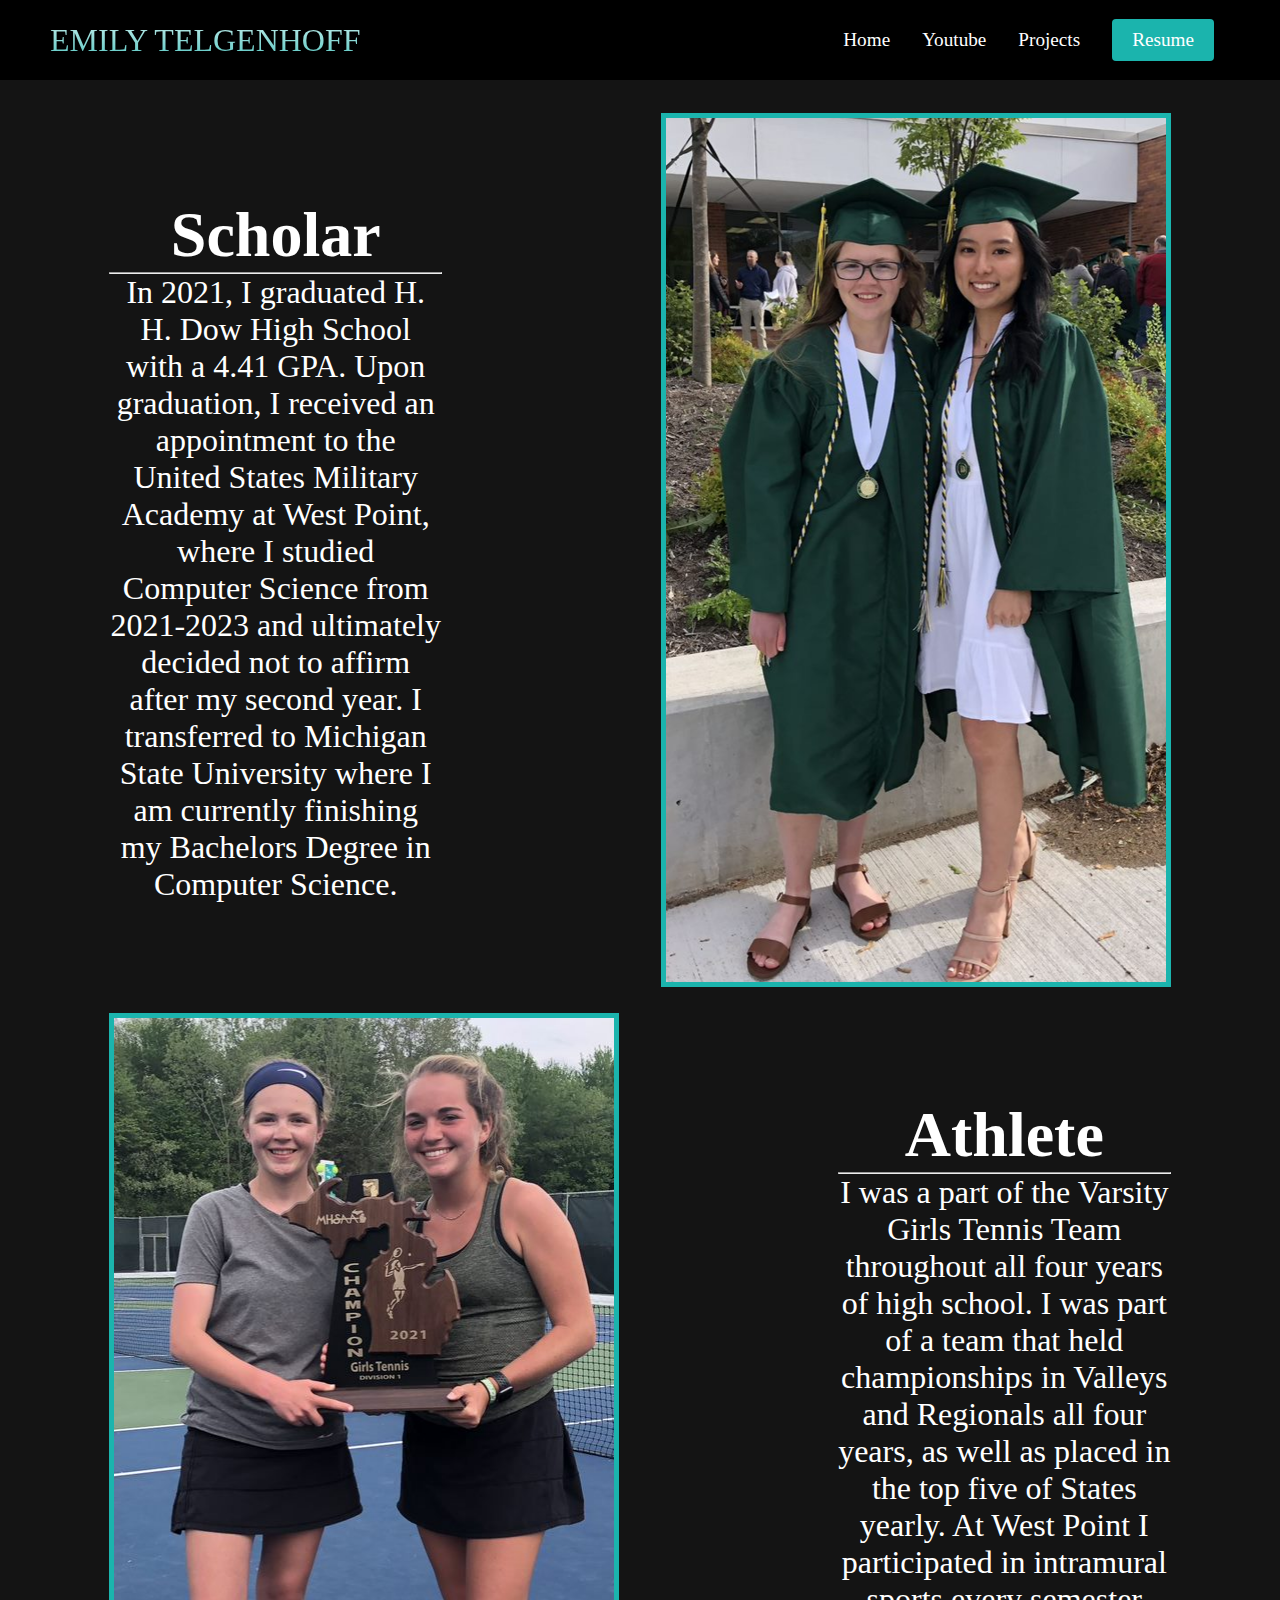
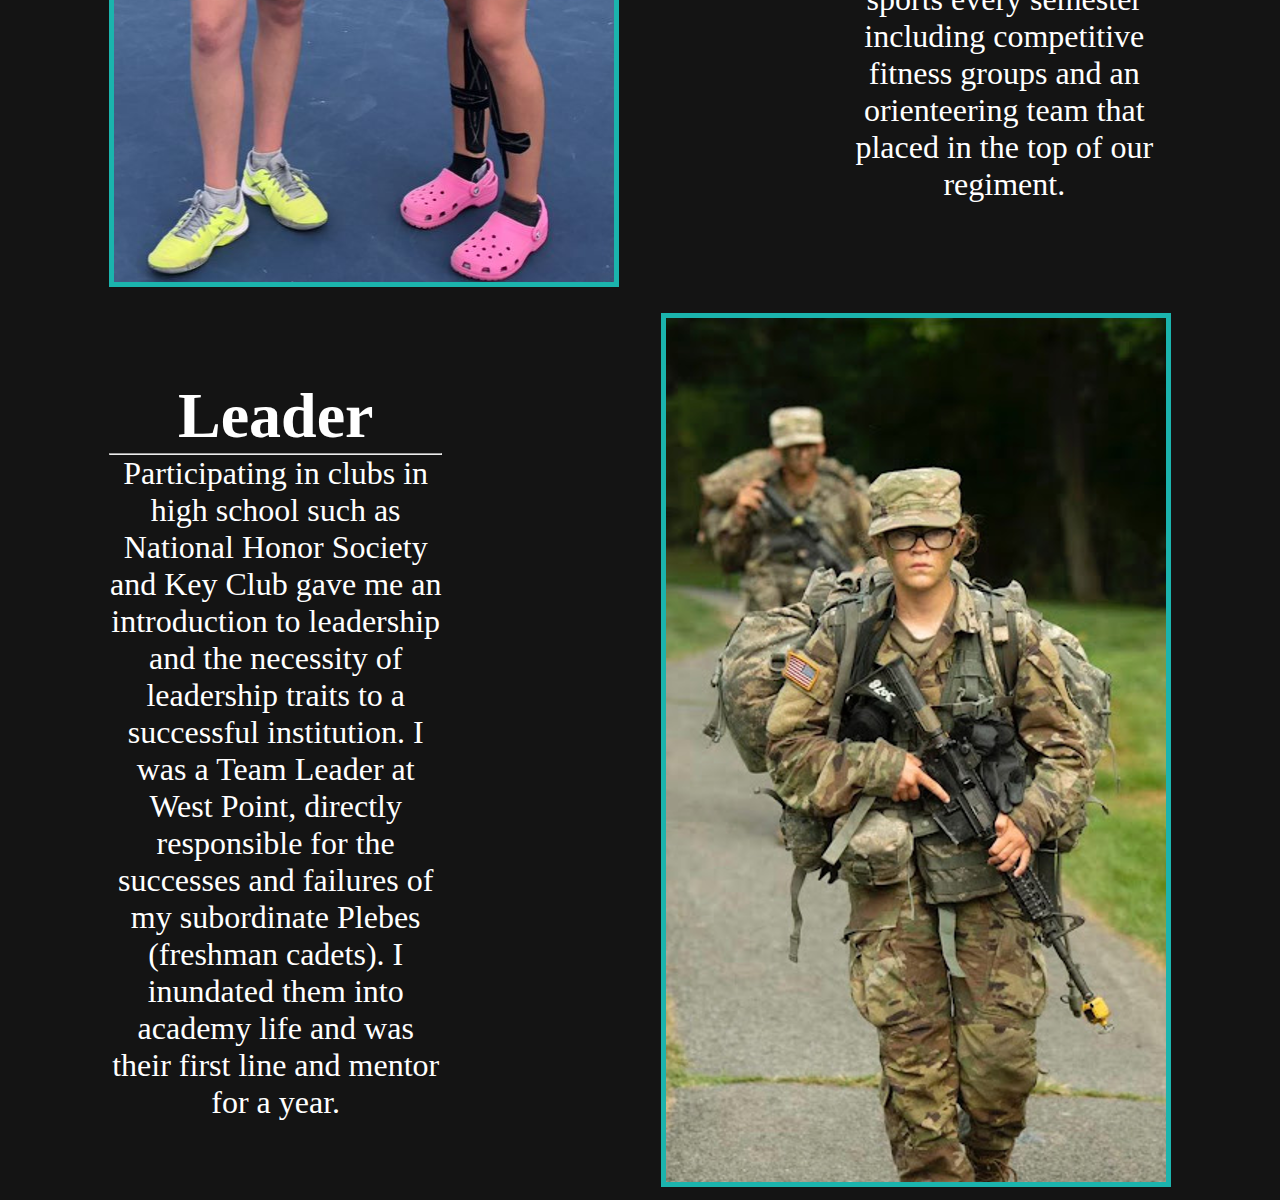
==== index.html @ 653f71b5 "Add files via upload" ====
<!DOCTYPE html>
<html lang="en">
<head>
    <meta charset="UTF-8">
    <meta http-equiv="X-UA-Compatible" content="IE=edge">
    <meta name="viewport" content="width=device-width, initial-scale=1.0">
    <title>Emily Telgenhoff</title>
    <link rel="stylesheet" href="styles.css" />
</head>
<body>
    <nav class="navbar">
        <div class="navbar__container">
            <a href="/" id="navbar__logo">EMILY TELGENHOFF</a>
            <ul class="navbar__menu">
                <li class="navbar__item">
                    <a href="/" class="navbar__links">Home</a>
                </li>
                <li class="navbar__item">
                    <a href="/youtube.html" class="navbar__links">Youtube</a>
                </li>
                <li class="navbar__item">
                    <a href="/projects.html" class="navbar__links">Projects</a>
                </li>
                <li class="navbar__btn">
                    <a href="/resume.html" class="button">Resume</a>
                </li>
              </p>
            </ul>
        </div>
    </nav>

    <div class="main">
        <div class="main__content">
            <div class="main__content--scholar">
                <div class="main__content--scholar__text">
                    <h1>Scholar</h1>
                    <hr width="100%">
                    <p>In 2021, I graduated H. H. Dow High School with a 4.41 GPA. Upon graduation, I received an appointment to the United States Military Academy at West Point, where I studied Computer Science from 2021-2023 and ultimately decided not to affirm after my second year. I transferred to Michigan State University where I am currently finishing my Bachelors Degree in Computer Science. </p>
                </div>
                <div class="main__content--scholar__img">
                    <img src="images/scholar_img_2.png" alt="Scholar Image" id="scholar__img">
                </div>
            </div>
            <div class="main__content--athlete">
                <div class="main__content--athlete__img">
                    <img src="images/athlete_img.png" alt="Scholar Image" id="athlete__img">
                </div>
                <div class="main__content--athlete__text">
                    <h1>Athlete</h1>
                    <hr width="100%">
                    <p>I was a part of the Varsity Girls Tennis Team throughout all four years of high school. I was part of a team that held championships in Valleys and Regionals all four years, as well as placed in the top five of States yearly. At West Point I participated in intramural sports every semester including competitive fitness groups and an orienteering team that placed in the top of our regiment.</p>
                </div>
            </div>
            <div class="main__content--leader">
                <div class="main__content--leader__text">
                    <h1>Leader</h1>
                    <hr width="100%">
                    <p>Participating in clubs in high school such as National Honor Society and Key Club gave me an introduction to leadership and the necessity of leadership traits to a successful institution. I was a Team Leader at West Point, directly responsible for the successes and failures of my subordinate Plebes (freshman cadets). I inundated them into academy life and was their first line and mentor for a year.</p>
                </div>
                <div class="main__content--leader__img">
                    <img src="images/milimg.png" alt="Leader Image" id="leader__img">
                </div>
            </div>
        </div>
    </div>

</body>
</html>
---- styles.css ----
* {
    box-sizing: border-box;
    margin: 0;
    padding: 0;
}

.navbar {
    background-color: black;
    height: 80px;
    display: flex;
    justify-content: center;
    align-items: center;
    font-size: 1.2rem;
    position: sticky;
    top: 0;
    z-index: 999;
}

.navbar__container {
    display: flex;
    justify-content: space-between;
    height: 80px;
    z-index: 1;
    width: 100%;
    max-width: 1300px;
    margin: 0 auto;
    padding: 0 50px;
}

#navbar__logo {
    background-color: white;
    background-image: linear-gradient(to top, #1bb4ad 0%, white 100%);
    background-size: 50%;
    -webkit-background-clip: text;
    -moz-background-clip: text;
    -webkit-text-fill-color: transparent;
    -moz-text-fill-color: transparent;
    display: flex;
    align-items: center;
    cursor: pointer;
    font-size: 2rem;
}

.fa-gem {
    margin-right: 0.5rem;
}

.navbar__menu {
    display: flex;
    align-items: center;
    list-style: none;
    text-align: center;
}

.navbar__item {
    height: 80px;
}

.navbar__links {
    color: white;
    display: flex;
    align-items: center;
    justify-content: center;
    text-decoration: none;
    padding: 0 1rem;
    height: 100%;
}

.navbar__btn {
    display: flex;
    justify-content: center;
    align-items: center;
    padding: 0 1rem;
    width: 100%;
}

.button {
    display: flex;
    justify-content: center;
    align-items: center;
    text-decoration: none;
    padding: 10px 20px;
    height: 100%;
    width: 100%;
    border: none;
    outline: none;
    border-radius: 4px;
    background: #1bb4ad;
    color: white;
}

.button:hover {
    background: #0e6588;
    transition: all 0.3s ease;
}

.navbar__links:hover {
    color: #1bb4ad;
    transition: all 0.3s ease;
}

  

  .main {
    background-color: #141414;
  }

  .main__content {
    position: relative;
    top: 20px;
    background-color: #141414;
  }

  .main__content--scholar, .main__content--athlete, .main__content--leader{
    display: flex;
    flex-direction: row;
    flex-wrap: wrap;
    justify-content: space-around;
    align-items: center;
    align-content: center;
    height: 100vh;
  }
  .main__content--scholar__text, .main__content--athlete__text, .main__content--leader__text{
    display: flex;
    flex-direction: column;
    justify-content: center;
    align-items: center;
    width: 26%;
  }
  .main__content h1 {
    position: relative;
    color: white;
    text-align: center;
    font-size: 4rem;
  }
  .main__content p {
    position: relative;
    text-align: center;
    font-size: 2rem;
    color: white;
  }

  #scholar__img, #athlete__img, #leader__img {
    display: flex;
    border: 5px solid #1bb4ad;
  }





  .main__yt {
    display: flex;
    flex-direction: column;
    flex-wrap: wrap;
    justify-content: space-around;
    align-items: center;
    align-content: center;
    height: 100%;
  }
  .main__content__yt{
    display: flex;
    flex-direction: row;
    flex-wrap: wrap;
    justify-content: space-around;
    align-items: center;
    align-content: center;
    height: 50vh;
  }
  .main__content__yt_text {
    display: flex;
    flex-direction: column;
    justify-content: center;
    align-items: center;
    width: 30%;
  }
  .main__content__yt h1 {
    position: relative;
    color: white;
    text-align: center;
    font-size: 4rem;
  }
  .main__content__yt p {
    position: relative;
    text-align: center;
    font-size: 2rem;
    color: white;
  }



  .project {
    background-color: #141414;
    display: flex;
    flex-direction: column;
    gap: 50px;
    padding-top: 40px;
    padding-bottom: 70px;

  }
    .project h1 {
      color: white;
      text-align: center;
      font-size: 4rem;
    }
    .project p {
      text-align: center;
      font-size: 2rem;
      color: white;
    }


  .projectdesc {
    display: flex;
    flex-direction: row;
    justify-content: space-evenly;
    align-items: center;
    padding-bottom: 100px;
  }
    .projectdesc_text {
      display: flex;
      flex-direction: column;
      justify-content: center;
      align-items: center;
      gap: 10px;
      width: 50%;
    }

  .project_algo {
    display: flex;
    flex-direction: column;
    gap: 40px;
  }

  .project_algo h2 {
    color: white;
    text-decoration-line: underline;
    font-size: 40px;
  }

  .project_algo_1 {
    display: flex;
    flex-direction: row;
    justify-content: space-evenly;
    align-items: center;
  }

    .project_algo_1_desc {
      display: flex;
      flex-direction: column;
      justify-content: center;
      align-items: center;
      width: 30%;
    }

    #ws {
      border: 3px solid #1bb4ad;
    }
    .divider {
      font-size: 30px;
      display: flex;
      align-items: center;
    }
    
    .divider::before, .divider::after {
      flex: 1;
      content: '';
      padding: 3px;
      background-color: #1bb4ad;
      margin: 5px;
    }

  .modifications {
    width: 75%;
    align-self: center;
  }

  .choice {
    background-color: #141414;
    display: flex;
    flex-direction: column;
    gap: 50px;
    padding-top: 40px;
    padding-bottom: 40px;
  }
  .choice h1 {
    color: white;
  }


  .choice_row {
    display: flex;
    flex-direction: row;
    justify-content: space-around;
    align-items: center;
    gap: 40px;
    padding-bottom: 80px;
  }

  .choice_row_img {
    position: relative;
  }
  
  .choice_image {
    display: block;
    height: auto;
    border: 3px solid #1bb4ad;
  }

  
  .choice_overlay {
    position: absolute;
    top: 0;
    bottom: 0;
    left: 0;
    right: 0;
    height: 100%;
    width: 100%;
    opacity: 0;
    transition: .5s ease;
    background-color: #141414;
  }
  
  .choice_row_img:hover .choice_overlay {
    opacity: 1;
  }
  
  .text {
    color: #1bb4ad;
    font-size: 50px;
    position: absolute;
    top: 50%;
    left: 50%;
    -webkit-transform: translate(-50%, -50%);
    -ms-transform: translate(-50%, -50%);
    transform: translate(-50%, -50%);
    text-align: center;
  }



  .resume {
    background-color: #141414;
    display: flex;
    flex-direction: column;
    gap: 50px;
    padding: 40px;
  }
  .filler {
    background-color: #141414;
    position:absolute;
    top:0;
    bottom:0;
    left:0;
    right:0;
    overflow:hidden;
    z-index:-1;
  }
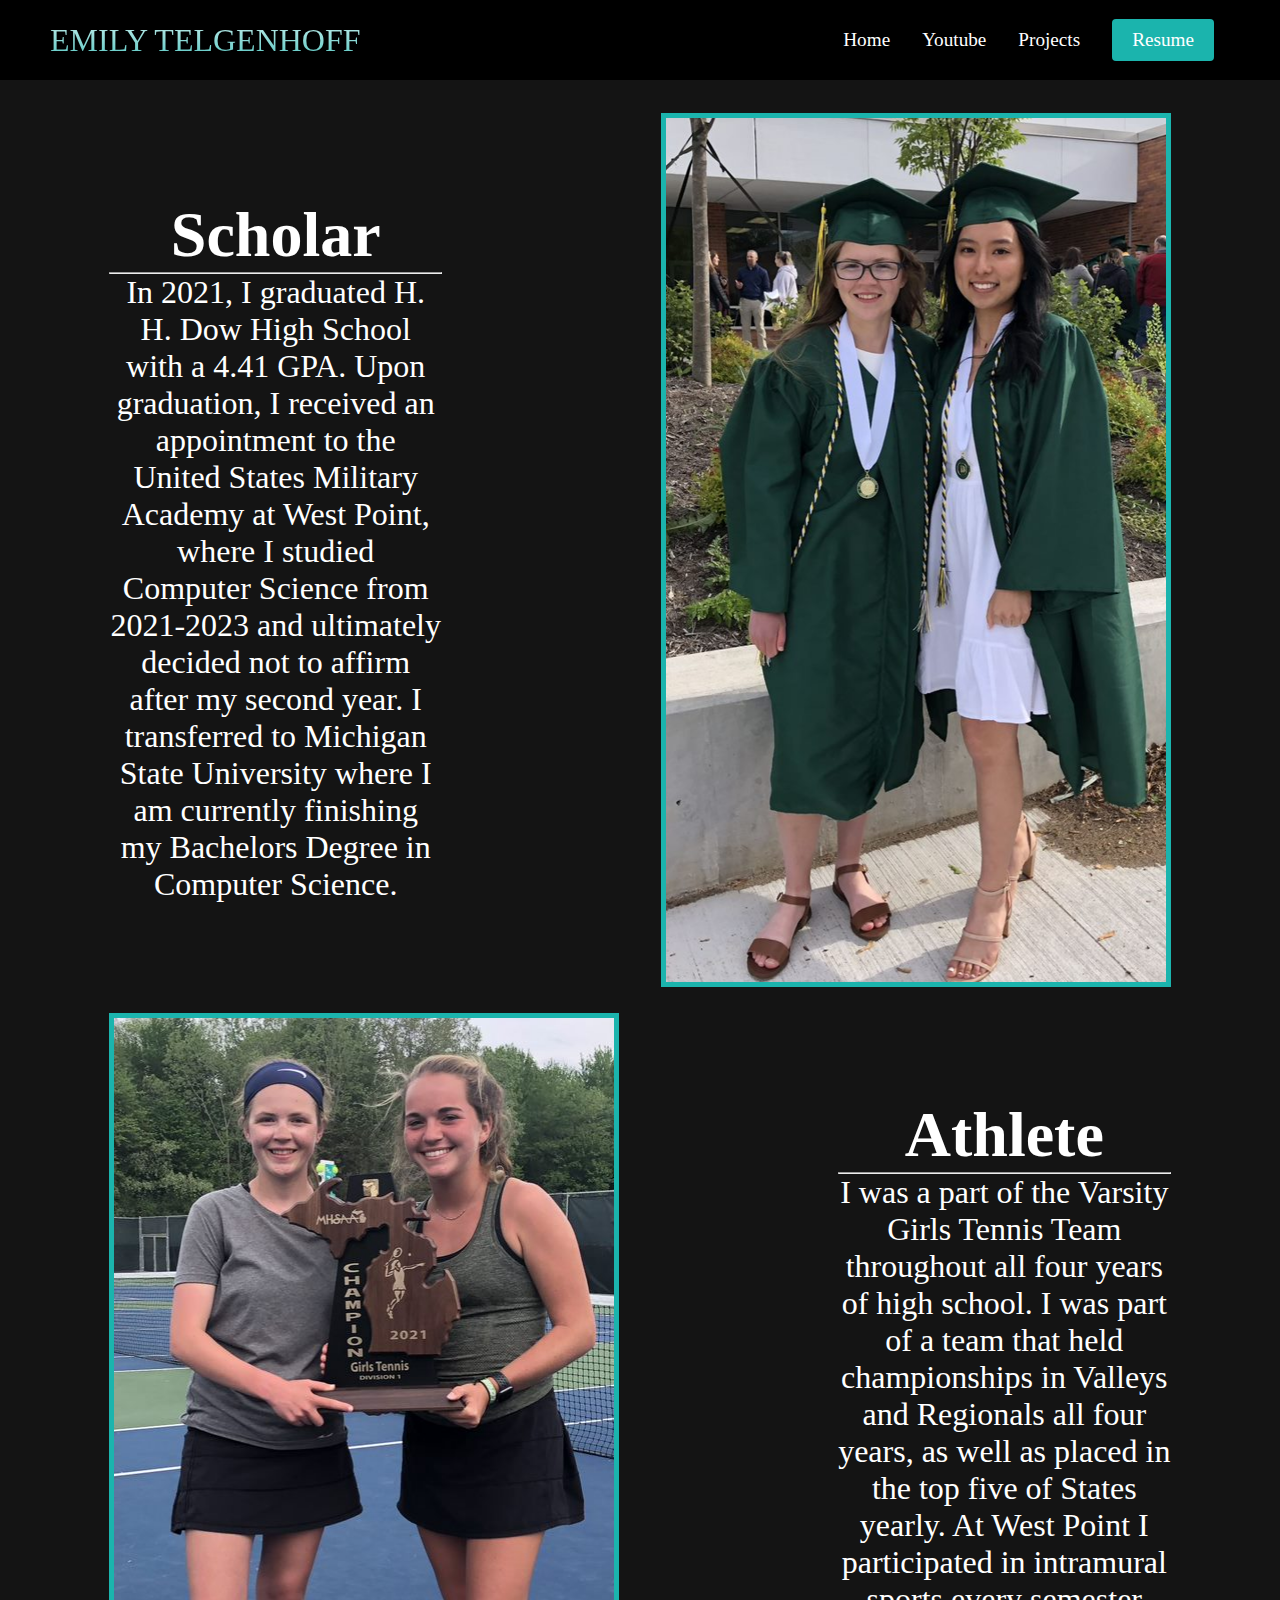
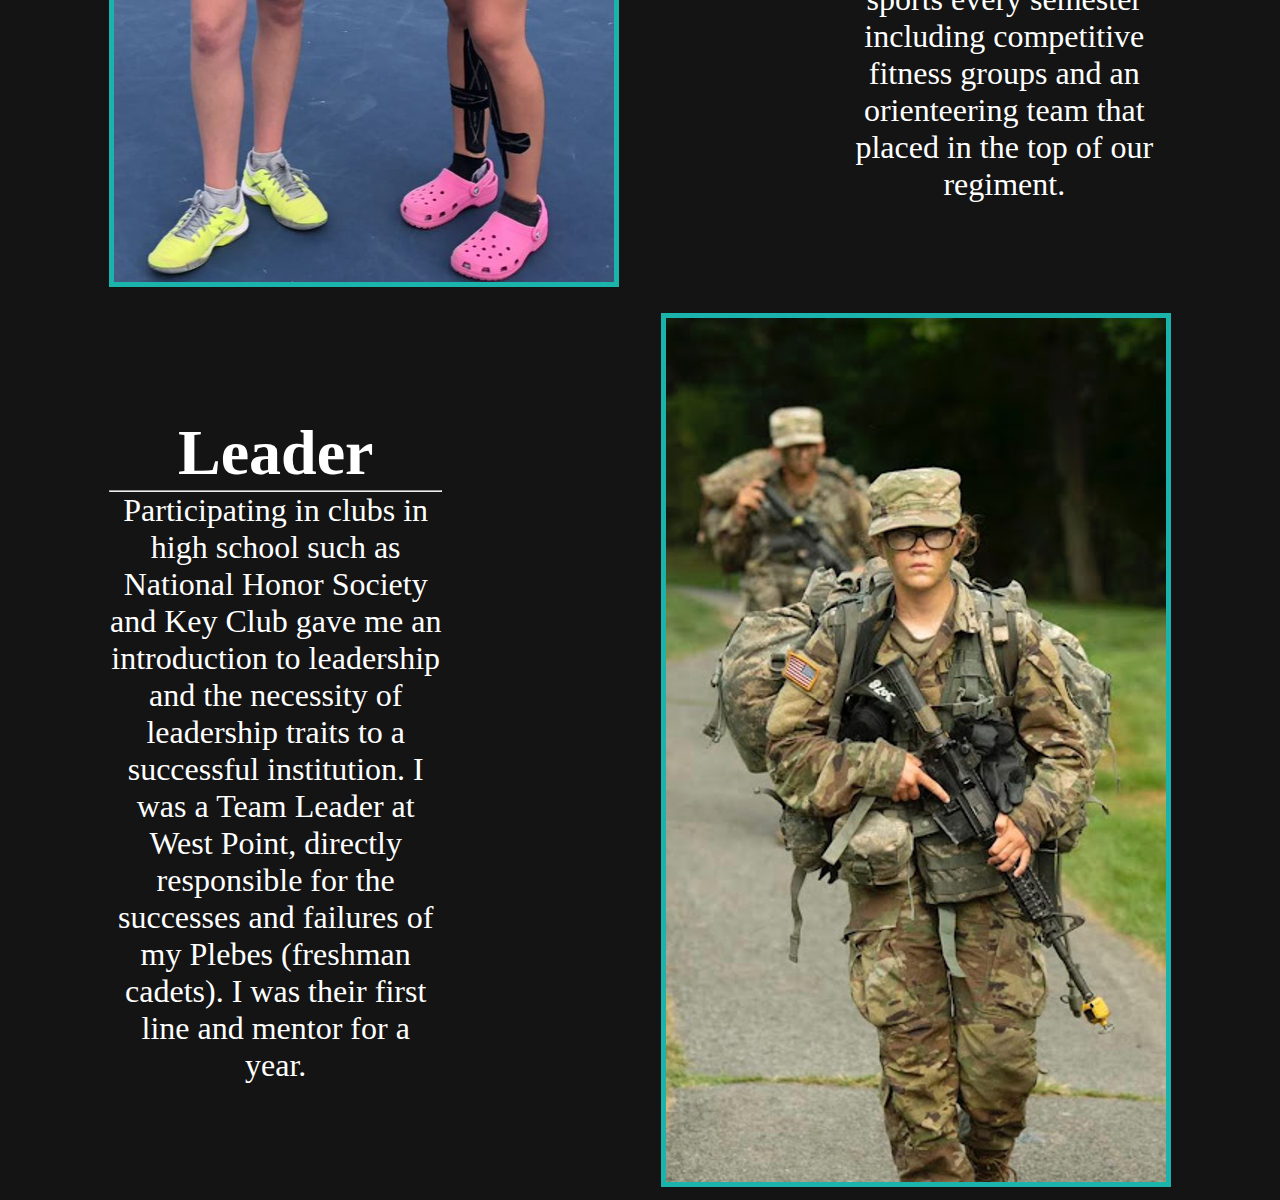
==== commit e03de56b: "Add files via upload" ====
--- a/index.html
+++ b/index.html
@@ -4,7 +4,7 @@
     <meta charset="UTF-8">
     <meta http-equiv="X-UA-Compatible" content="IE=edge">
     <meta name="viewport" content="width=device-width, initial-scale=1.0">
-    <title>Emily Telgenhoff</title>
+    <title>Project Website</title>
     <link rel="stylesheet" href="styles.css" />
 </head>
 <body>
@@ -55,7 +55,7 @@
                 <div class="main__content--leader__text">
                     <h1>Leader</h1>
                     <hr width="100%">
-                    <p>Participating in clubs in high school such as National Honor Society and Key Club gave me an introduction to leadership and the necessity of leadership traits to a successful institution. I was a Team Leader at West Point, directly responsible for the successes and failures of my subordinate Plebes (freshman cadets). I inundated them into academy life and was their first line and mentor for a year.</p>
+                    <p>Participating in clubs in high school such as National Honor Society and Key Club gave me an introduction to leadership and the necessity of leadership traits to a successful institution. I was a Team Leader at West Point, directly responsible for the successes and failures of my Plebes (freshman cadets). I was their first line and mentor for a year.</p>
                 </div>
                 <div class="main__content--leader__img">
                     <img src="images/milimg.png" alt="Leader Image" id="leader__img">
--- a/styles.css
+++ b/styles.css
@@ -294,7 +294,7 @@
     justify-content: space-around;
     align-items: center;
     gap: 40px;
-    padding-bottom: 80px;
+    padding-bottom: 40px;
   }
 
   .choice_row_img {
